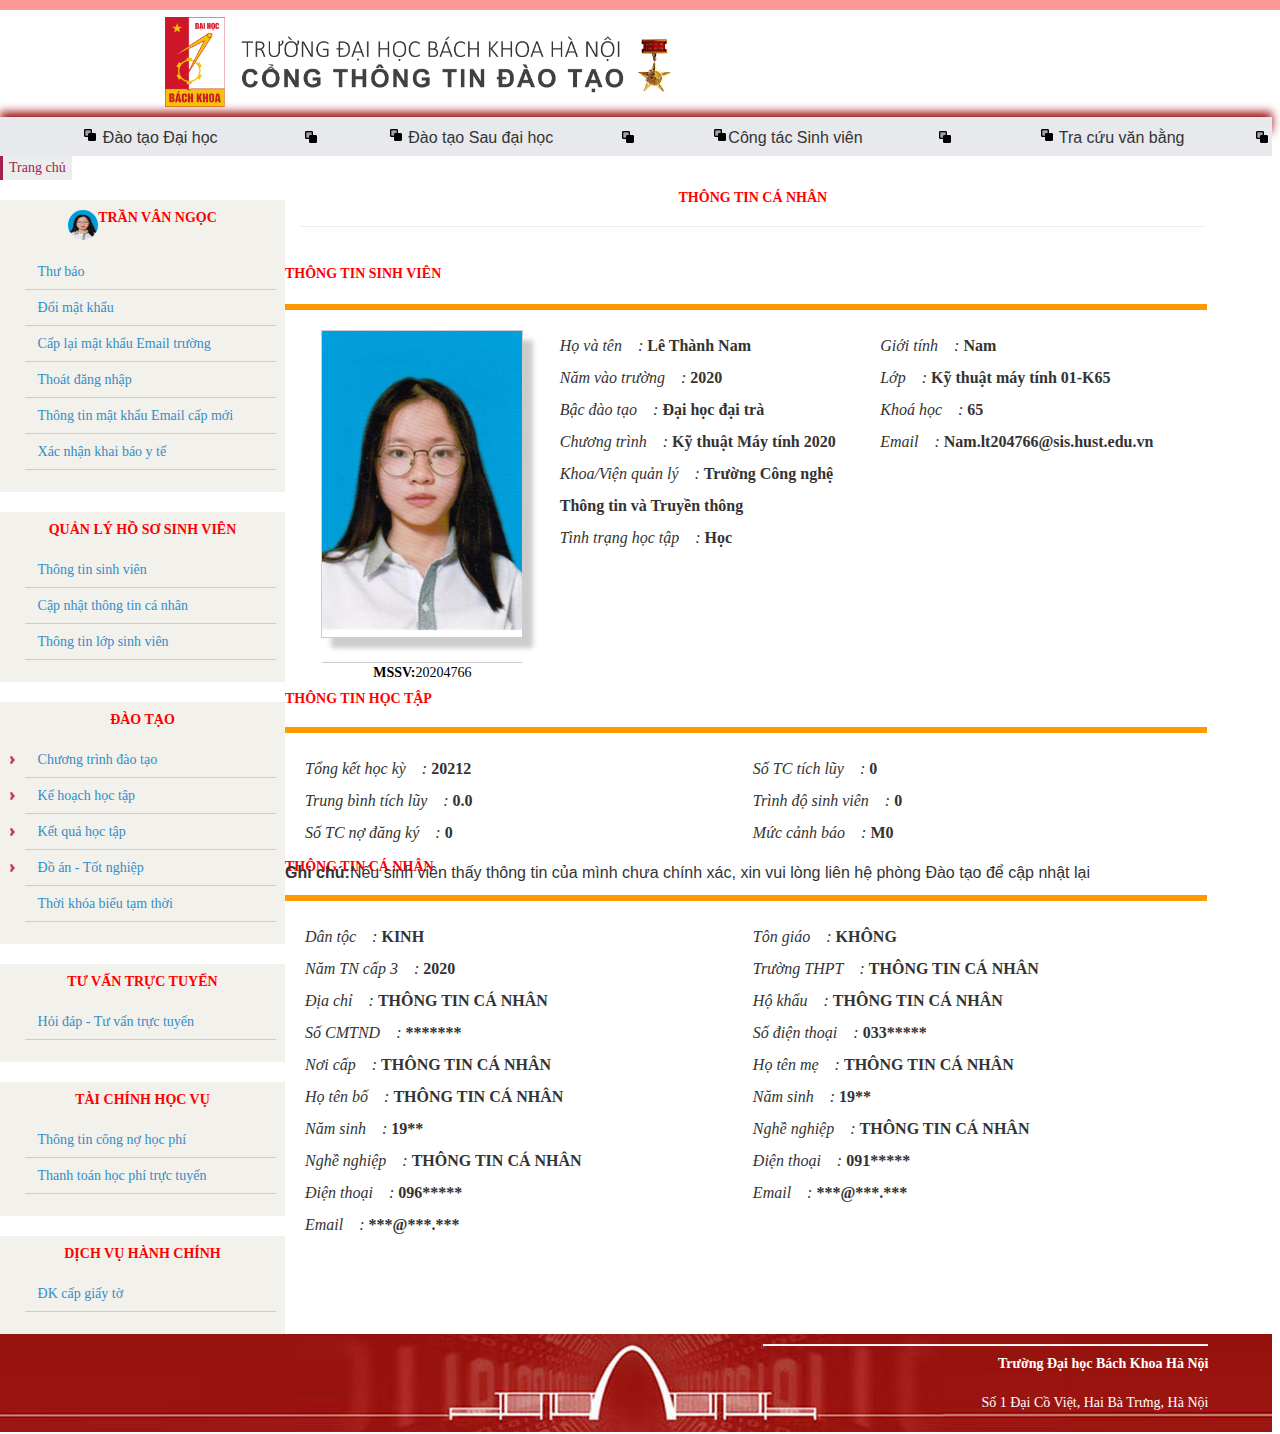
==== ctt_files/ctt.html @ 24244279 "." ====
<!DOCTYPE html>
<html xmlns="http://www.w3.org/1999/xhtml" class="dxChrome dxWindowsPlatform dxWebKitFamily dxBrowserVersion-112">
	<head>
		<meta http-equiv="Content-Type" content="text/html; charset=UTF-8">
		<!-- <link rel="stylesheet" type="text/css" href="./DXR.axd"> -->
		<meta name="viewport" content="width=device-width, user-scalable=no, maximum-scale=1.0, minimum-scale=1.0">
		<title> CTTBK • MainPage </title>
		<link href="./ctt.css" type="text/css" rel="stylesheet">
		<!-- <link rel="stylesheet" href="./bootstrap.min.css"> -->
		<!--<link rel="stylesheet" href="./bootstrap-combobox.css">
		<link rel="stylesheet" href="./docs.min.css">
		<link rel="stylesheet" type="text/css" href="../Site.css"> -->
	</head>
	<body id="body-main">
		<div class="headerPane">
			<div class="header-line">
			</div>
			<div class="container">
				<img class="img-header-logo" id="HeaderPaneLogo" src="./logo-cttdt.png">
			</div>
		</div>
		<div class="topMenu">
			<div class="top-menu">
				<div class="top-menu-main top-menu-horizontal">
					<ul class="img-ul-top-menu" style="width: 100%;">
						<li class="top-menu-item">
							<div class="top-menu-item-content" id="TopMenuPane_menuTop_01_Content" style="float: none; padding-right: 21px;">
								<img class="top-menu-item-icon" src="./icon-send-backward.png">
								<span class="top-menu-item-name">Đào tạo Đại học</span>
							</div>
							<div class="top-menu-item-dropdown-menu">
								<ul>
									<li><a href="#">Quy định - Quy chế</a></li>
									<li><a href="#">Các ngành đào tạo</a></li>
									<li><a href="#">Kế hoạch học tập</a></li>
									<li><a href="#">Tin tức - Thông báo</a></li>
									<li><a href="#">Thông tin văn bằng 2</a></li>
									<li><a href="#">Chương trình đặc biệt</a></li>
									<li><a href="#">Biểu mẫu</a></li>
									<li><a href="#">Liên hệ</a></li>
								</ul>
							</div>
							<div class="top-menu-item-icon-dropdown" style="display: grid; margin-top: -28px;">
								<img class="top-menu-item-icon" src="./icon-send-backward.png" alt="v" style="margin-top: 10px; justify-self: end;">
							</div>
						</li>
						<li class="top-menu-item" style="font-size: medium; min-width: 45px; width: 25%;" id="TopMenuPane_menuTop_02">
							<div class="top-menu-item-content" id="TopMenuPane_menuTop_02_Content" style="float: none; padding-left: 7px; padding-right: 21px;">
								<img class="top-menu-item-icon" src="./icon-send-backward.png">
								<span class="top-menu-item-name">Đào tạo Sau đại học</span>
							</div>
							<div class="top-menu-item-dropdown-menu">
								<ul>
									<li><a href="#">Tuyển sinh</a></li>
									<li><a href="#">Đào tạo</a></li>
									<li><a href="#">Mẫu văn bản giấy tờ</a></li>
									<li><a href="#">Văn bản - Quy chế</a></li>
									<li><a href="#">Thông tin văn bằng</a></li>
									<li><a href="#">Trang thông tin cá nhân</a></li>
									<li><a href="#">Liên hệ</a></li>
								</ul>
							</div>
							<div class="top-menu-item-icon-dropdown" style="display: grid; margin-top: -28px;">
								<img class="top-menu-item-icon" src="./icon-send-backward.png" alt="v" style="margin-top: 10px; justify-self: end;">
							</div>
						</li>
						<li class="top-menu-item" style="font-size: medium; min-width: 45px; width: 25%;">
							<div class="top-menu-item-content" id="TopMenuPane_menuTop_DXI2_T" style="float: none; padding-left: 7px; padding-right: 21px;">
								<img class="top-menu-item-icon" src="./icon-send-backward.png" alt="" id="TopMenuPane_menuTop_DXI2_Img"><span class="top-menu-item-name">Công tác Sinh viên</span>
							</div>
							<div class="top-menu-item-dropdown-menu">
								<ul>
									<li><a href="#">Thông báo</a></li>
									<li><a href="#">Hỏi - Đáp</a></li>
									<li><a href="#">Học phí</a></li>
									<li><a href="#">Học bổng tài trợ</a></li>
									<li><a href="#">Việc làm</a></li>
									<li><a href="#">Biểu mẫu</a></li>
									<li><a href="#">Cựu sinh viên</a></li>
									<li><a href="#">Liên hệ</a></li>
								</ul>
							</div>
							<div class="top-menu-item-icon-dropdown" style="display: grid; margin-top: -28px;">
								<img class="top-menu-item-icon" src="./icon-send-backward.png" alt="v" style="margin-top: 10px; justify-self: end;">
							</div>
						</li>
						<li class="top-menu-item" id="TopMenuPane_menuTop_DXI3_" style="min-width: 45px; width: 25%;">
							<div class="top-menu-item-content" href="#" style="font-size: medium; float: none;">
								<img class="top-menu-item-icon" src="./icon-send-backward.png">
								<span class="top-menu-item-name">Tra cứu văn bằng</span>
							</div>
							<div class="top-menu-item-icon-dropdown" style="display: grid; margin-top: -28px;">
								<img class="top-menu-item-icon" src="./icon-send-backward.png" alt="v" style="margin-top: 10px; justify-self: end;">
							</div>
						</li>
					</ul>
				</div>
				</div>
				<!-- <div id="TopMenuPane_menuTop_DXM1_" style="z-index: 20002; display: none; position: absolute;">
					<div class="dxm-shadow dxm-popup" style="font-size:Medium;" id="TopMenuPane_menuTop_DXME1_">
				<ul class="dxm-noImages ">
					<li class="top-menu-item" id="TopMenuPane_menuTop_DXI1i0_"><a class="top-menu-item-content dx" href="http://ctt-daotao.hust.edu.vn/DisplayWeb/DisplayMenu?menu=47" style="font-size:Medium;" id="TopMenuPane_menuTop_DXI1i0_T"><span class="top-menu-item-name">Tuyển sinh</span></a><b class="dx-clear"></b></li><li class="dxm-spacing" id="TopMenuPane_menuTop_DXI1i1_II"></li><li class="top-menu-item" id="TopMenuPane_menuTop_DXI1i1_"><a class="top-menu-item-content dx" href="http://ctt-daotao.hust.edu.vn/DisplayWeb/DisplayMenu?menu=48" style="font-size:Medium;" id="TopMenuPane_menuTop_DXI1i1_T"><span class="top-menu-item-name">Đào tạo</span></a><b class="dx-clear"></b></li><li class="dxm-spacing" id="TopMenuPane_menuTop_DXI1i2_II"></li><li class="top-menu-item" id="TopMenuPane_menuTop_DXI1i2_"><a class="top-menu-item-content dx" href="http://ctt-daotao.hust.edu.vn/DisplayWeb/DisplayMenu?menu=41" style="font-size:Medium;" id="TopMenuPane_menuTop_DXI1i2_T"><span class="top-menu-item-name">Mẫu văn bản giấy tờ</span></a><b class="dx-clear"></b></li><li class="dxm-spacing" id="TopMenuPane_menuTop_DXI1i3_II"></li><li class="top-menu-item" id="TopMenuPane_menuTop_DXI1i3_"><a class="top-menu-item-content dx" href="http://ctt-daotao.hust.edu.vn/DisplayWeb/DisplayMenu?menu=42" style="font-size:Medium;" id="TopMenuPane_menuTop_DXI1i3_T"><span class="top-menu-item-name">Văn bản - Quy chế</span></a><b class="dx-clear"></b></li><li class="dxm-spacing" id="TopMenuPane_menuTop_DXI1i4_II"></li><li class="top-menu-item" id="TopMenuPane_menuTop_DXI1i4_"><a class="top-menu-item-content dx" href="http://ctt-daotao.hust.edu.vn/DisplayWeb/DisplayMenu?menu=43" style="font-size:Medium;" id="TopMenuPane_menuTop_DXI1i4_T"><span class="top-menu-item-name">Thông tin văn bằng</span></a><b class="dx-clear"></b></li><li class="dxm-spacing" id="TopMenuPane_menuTop_DXI1i5_II"></li><li class="top-menu-item" id="TopMenuPane_menuTop_DXI1i5_"><a class="top-menu-item-content dx" href="http://ctt-daotao.hust.edu.vn/DisplayWeb/DisplayMenu?menu=44" style="font-size:Medium;" id="TopMenuPane_menuTop_DXI1i5_T"><span class="top-menu-item-name">Trang thông tin cá nhân</span></a><b class="dx-clear"></b></li><li class="dxm-spacing" id="TopMenuPane_menuTop_DXI1i6_II"></li><li class="top-menu-item" id="TopMenuPane_menuTop_DXI1i6_"><a class="top-menu-item-content dx" href="http://ctt-daotao.hust.edu.vn/DisplayWeb/DisplayMenu?menu=45" style="font-size:Medium;" id="TopMenuPane_menuTop_DXI1i6_T"><span class="top-menu-item-name">Liên hệ</span></a><b class="dx-clear"></b></li>
				</ul>
					</div>
				</div>
				<div id="TopMenuPane_menuTop_DXM2_" style="z-index: 20002; display: none; position: absolute;">
					<div class="dxm-shadow dxm-popup" style="font-size:Medium;" id="TopMenuPane_menuTop_DXME2_">
					</div>
				</div> -->
		</div>
		<div class="mainpage-panel">
			<a href="#">Trang chủ</a>
		</div>
		<div id="page-info">
			<div class="nav-bar">
				<div class="nav-bar-wrapper">
					<div class="nav-bar-header">
						<img class="student-picture-small" src="./student-picture.png">
						<span class="text-heading">TRẦN VÂN NGỌC</span>
					</div>
					<div class="nav-bar-members">
						<ul class="nav-bar-list">
							<li><a href="">Thư báo</a></li>
							<li><a href="">Đổi mật khẩu</a></li>
							<li><a href="">Cấp lại mật khẩu Email trường</a></li>
							<li><a href="">Thoát đăng nhập</a></li>
							<li><a href="">Thông tin mật khẩu Email cấp mới</a></li>
							<li><a href="">Xác nhận khai báo y tế</a></li>
						</ul>
					</div>
				</div>
				<div class="nav-bar-wrapper">
					<div class="nav-bar-header">
						<span class="text-heading">QUẢN LÝ HỒ SƠ SINH VIÊN</span>
					</div>
					<div class="nav-bar-members">
						<ul class="nav-bar-list">
							<li><a href="">Thông tin sinh viên</a></li>
							<li><a href="">Cập nhật thông tin cá nhân</a></li>
							<li><a href="">Thông tin lớp sinh viên</a></li>
						</ul>
					</div>
				</div>
				<div class="nav-bar-wrapper">
					<div class="nav-bar-header">
						<span class="text-heading">ĐÀO TẠO</span>
					</div>
					<div class="nav-bar-members">
						<ul class="nav-bar-list">
							<div class="nav-bar-arrow">
								<div class="nav-bar-arrow-parent">
									<img class="right-arrow" src="./right-arrow.png">
									<li><a href="">Chương trình đào tạo</a></li>
								</div>
								<ul class="nav-bar-list drop-down">
									<li><a href="">Chương trình đào tạo sinh viên</a></li>
									<li><a href="">Danh mục học phần</a></li>
								</ul>
							</div>
							<div class="nav-bar-arrow">
								<div class="nav-bar-arrow-parent">
									<img class="right-arrow" src="./right-arrow.png">
									<li><a href="">Kế hoạch học tập</a></li>
								</div>
								<ul class="nav-bar-list drop-down">
									<li><a href="">Đăng ký học phần</a></li>
									<li><a href="">Thời khóa biểu</a></li>
									<li><a href="">Tra cứu đăng ký lớp các kỳ</a></li>
								</ul>
							</div>
							<div class="nav-bar-arrow">
								<div class="nav-bar-arrow-parent">
									<img class="right-arrow" src="./right-arrow.png">
									<li><a href="">Kết quả học tập</a></li>
								</div>
								<ul class="nav-bar-list drop-down">
									<li><a href="">Kết quả thi TOEIC</a></li>
									<li><a href="">Bảng điểm cá nhân</a></li>
									<li><a href="">Bảng điểm học phần</a></li>
									<li><a href="">Kiểm tra nhập điểm kỳ mới nhất</a></li>
								</ul>
							</div>
							<div class="nav-bar-arrow">
								<div class="nav-bar-arrow-parent">
									<img class="right-arrow" src="./right-arrow.png">
									<li><a href="">Đồ án - Tốt nghiệp</a></li>
								</div>
								<ul class="nav-bar-list drop-down">
									<li><a href="">Kết quả xét nhận ĐATN</a></li>
									<li><a href="">Đăng ký xét tốt nghiệp</a></li>
								</ul>
							</div>
							<li><a href="">Thời khóa biểu tạm thời</a></li>
						</ul>
					</div>
				</div>
				<div class="nav-bar-wrapper">
					<div class="nav-bar-header">
						<span class="text-heading">TƯ VẤN TRỰC TUYẾN
						</span>
					</div>
					<div class="nav-bar-members">
						<ul class="nav-bar-list">
							<li><a href="">Hỏi đáp - Tư vấn trực tuyến</a></li>
						</ul>
					</div>
				</div>
				<div class="nav-bar-wrapper">
					<div class="nav-bar-header">
						<span class="text-heading">TÀI CHÍNH HỌC VỤ
						</span>
					</div>
					<div class="nav-bar-members">
						<ul class="nav-bar-list">
							<li><a href="">Thông tin công nợ học phí</a></li>
							<li><a href="">Thanh toán học phí trực tuyến</a></li>
						</ul>
					</div>
				</div>
				<div class="nav-bar-wrapper">
					<div class="nav-bar-header">
						<span class="text-heading">DỊCH VỤ HÀNH CHÍNH
						</span>
					</div>
					<div class="nav-bar-members">
						<ul class="nav-bar-list">
							<li><a href="">ĐK cấp giấy tờ</a></li>
						</ul>
					</div>
				</div>
			</div>
			<div class="info">
				<div class="page_header">
					<div class="page_label page_main_label">THÔNG TIN CÁ NHÂN</div>
					<hr class="page_label_seperate">
				</div>
	
				<div class="page_content">
					<div class="page_info">
						<div class="page_info_header">
							<div class="page_header_label page_main_label">Thông tin sinh viên
								<a class="page_main_label_edit" href="./edit.html"><i class="fa-solid fa-pen-to-square"></i></a>
							</div>
							<hr class="page_header_seperate">
						</div>
						<div class="page_info_body student">
							<div class="col-md-3">
								<div class="page_avatar">
									<div class="avatar-wrapper">
										<img src="./student-picture.png" alt="Avatar">
									</div>
									<div class="avatar-mssv">MSSV:<span class="mssv">20204766</span></div>
								</div>
							</div>
							<div class="col-md-4">
								<div class="page_personal_information">
									<span class="personal_information_label">Họ và tên&emsp;: 
										<span class="personal_information_value">Lê Thành Nam</span>
									</span>
									<br>
									<span class="personal_information_label">Năm vào trường&emsp;: 
										<span class="personal_information_value">2020</span>
									</span>
									<br>
									<span class="personal_information_label">Bậc đào tạo&emsp;: 
										<span class="personal_information_value">Đại học đại trà</span>
									</span>
									<br>
									<span class="personal_information_label">Chương trình&emsp;: 
										<span class="personal_information_value">Kỹ thuật Máy tính 2020</span>
									</span>
									<br>
									<span class="personal_information_label">Khoa/Viện quản lý&emsp;: 
										<span class="personal_information_value">Trường Công nghệ Thông tin và Truyền thông</span>
									</span>
									<br>
									<span class="personal_information_label">Tình trạng học tập&emsp;: 
										<span class="personal_information_value">Học</span>
									</span>
								</div>
							</div>
							<div class="col-md-4">
								<div class="page_personal_information">
									<span class="personal_information_label">Giới tính&emsp;: 
										<span class="personal_information_value">Nam</span>
									</span>
									<br>
									<span class="personal_information_label">Lớp&emsp;: 
										<span class="personal_information_value">Kỹ thuật máy tính 01-K65</span>
									</span>
									<br>
									<span class="personal_information_label">Khoá học&emsp;: 
										<span class="personal_information_value">65</span>
									</span>
									<br>
									<span class="personal_information_label">Email&emsp;: 
										<span class="personal_information_value">Nam.lt204766@sis.hust.edu.vn</span>
									</span>
								</div>
							</div>
						</div>
					</div>
	
					<div class="page_info">
						<div class="page_info_header">
							<div class="page_header_label page_main_label">Thông tin học tập</div>
							<hr class="page_header_seperate">
						</div>
						<div class="page_info_body study">
							<div class="col-md-6">
								<div class="page_personal_information">
									<span class="personal_information_label">Tổng kết học kỳ&emsp;: 
										<span class="personal_information_value">20212</span>
									</span>
									<br>
									<span class="personal_information_label">Trung bình tích lũy&emsp;: 
										<span class="personal_information_value">0.0</span>
									</span>
									<br>
									<span class="personal_information_label">Số TC nợ đăng ký&emsp;: 
										<span class="personal_information_value">0</span>
									</span>
								</div>
							</div>
							<div class="col-md-6">
								<div class="page_personal_information">
									<span class="personal_information_label">Số TC tích lũy&emsp;: 
										<span class="personal_information_value">0</span>
									</span>
									<br>
									<span class="personal_information_label">Trình độ sinh viên&emsp;: 
										<span class="personal_information_value">0</span>
									</span>
									<br>
									<span class="personal_information_label">Mức cảnh báo&emsp;: 
										<span class="personal_information_value">M0</span>
									</span>
								</div>
							</div>
						</div>
					</div>
	
					<div class="page_info">
						<div class="page_info_header">
							<div class="page_header_label page_main_label">Thông tin cá nhân</div>
							<hr class="page_header_seperate">
						</div>
						<div class="page_info_body individual">
							<div class="col-md-6">
								<div class="page_personal_information">
									<span class="personal_information_label">Dân tộc&emsp;: 
										<span class="personal_information_value">KINH</span>
									</span>
									<br>
									<span class="personal_information_label">Năm TN cấp 3&emsp;: 
										<span class="personal_information_value">2020</span>
									</span>
									<br>
									<span class="personal_information_label">Địa chỉ&emsp;: 
										<span class="personal_information_value">THÔNG TIN CÁ NHÂN</span>
									</span>
									<br>
									<span class="personal_information_label">Số CMTND&emsp;: 
										<span class="personal_information_value">*******</span>
									</span>
									<br>
									<span class="personal_information_label">Nơi cấp&emsp;: 
										<span class="personal_information_value">THÔNG TIN CÁ NHÂN</span>
									</span>
									<br>
									<span class="personal_information_label">Họ tên bố&emsp;: 
										<span class="personal_information_value">THÔNG TIN CÁ NHÂN</span>
									</span>
									<br>
									<span class="personal_information_label">Năm sinh&emsp;: 
										<span class="personal_information_value">19**</span>
									</span>
									<br>
									<span class="personal_information_label">Nghề nghiệp&emsp;: 
										<span class="personal_information_value">THÔNG TIN CÁ NHÂN</span>
									</span>
									<br>
									<span class="personal_information_label">Điện thoại&emsp;: 
										<span class="personal_information_value">096*****</span>
									</span>
									<br>
									<span class="personal_information_label">Email&emsp;: 
										<span class="personal_information_value">***@***.***</span>
									</span>
								</div>
							</div>
							<div class="col-md-6">
								<div class="page_personal_information">
									<span class="personal_information_label">Tôn giáo&emsp;: 
										<span class="personal_information_value">KHÔNG</span>
									</span>
									<br>
									<span class="personal_information_label">Trường THPT&emsp;: 
										<span class="personal_information_value">THÔNG TIN CÁ NHÂN</span>
									</span>
									<br>
									<span class="personal_information_label">Hộ khẩu&emsp;: 
										<span class="personal_information_value">THÔNG TIN CÁ NHÂN</span>
									</span>
									<br>
									<span class="personal_information_label">Số điện thoại&emsp;: 
										<span class="personal_information_value">033*****</span>
									</span>
									<br>
									<span class="personal_information_label">Họ tên mẹ&emsp;: 
										<span class="personal_information_value">THÔNG TIN CÁ NHÂN</span>
									</span>
									<br>
									<span class="personal_information_label">Năm sinh&emsp;: 
										<span class="personal_information_value">19**</span>
									</span>
									<br>
									<span class="personal_information_label">Nghề nghiệp&emsp;: 
										<span class="personal_information_value">THÔNG TIN CÁ NHÂN</span>
									</span>
									<br>
									<span class="personal_information_label">Điện thoại&emsp;: 
										<span class="personal_information_value">091*****</span>
									</span>
									<br>
									<span class="personal_information_label">Email&emsp;: 
										<span class="personal_information_value">***@***.***</span>
									</span>
								</div>
							</div>
						</div>
					</div>
	
					<span class="page_note_label">Ghi chú:<span class="page_note_value">Nếu sinh viên thấy thông tin của mình chưa chính xác, xin vui lòng liên hệ phòng Đào tạo để cập nhật lại</span>
					</span>
				</div>
			</div>
		</div>

    	<footer class="footer">
        <div class="footerContent">
            <div class="footerMain">
                <div class="footerLeft">
                </div>
                <div class="footerRight">
                    <hr>
                    <b>Trường Đại học Bách Khoa Hà Nội</b>
                    <br><br>
                    <p>Số 1 Đại Cồ Việt, Hai Bà Trưng, Hà Nội</p>
                </div>
            </div>
        </div>
    	</footer>
	</body>
</html>
---- ctt_files/ctt.css ----
body {
    font-family: Times, "Times New Roman", serif;
    margin-left: 0;
    font-size: 14px;
}

/*header*/
.headerPane .container {
    height: 100px;
    width: 970px;
    padding-bottom: 0px;
    padding-left: 13%;
    padding-top: 0.7%;
}

.header-line {
    padding: 5px; 
    background-color: rgba(255, 0, 0, 0.4); 
    position: fixed; 
    width: 100%; 
    top: 0px; 
    left: 0px;
}

.img-header-logo {
    height: 90%;
}

/*top-menu*/
.topMenu
{
    min-height: 20px;
    width: 100%;
    background-color: #F8F8F8;
    box-shadow: 0px -5px 10px #9C1010;
}

.top-menu
{
	color: #343434;
}

.top-menu .img-ul-top-menu {
    margin-top: 2px;
    padding-inline-start: 0px;
}

.top-menu .top-menu-main {
    width: 100%;
}

.top-menu .top-menu-horizontal
{
	padding: 2px;
}

.top-menu-item-content {
    text-align: center;
    vertical-align: middle;
}

.top-menu-horizontal .top-menu-item,
.top-menu-item-content
{
	float: left;
    padding-top: 3px;
}
.top-menu-horizontal .dxm-ami .top-menu-item-content
{
    overflow: hidden!important;
    padding-left: 0!important;
    padding-right: 0!important;
    width: 0px!important;
}

.top-menu-horizontal .dxm-ami .dxm-popOut
{
    border-top: 0!important;
    border-right: 0!important;
    border-bottom: 0!important;
    border-left: 0!important;
}

.top-menu-item {
    font-size: medium; 
    min-width: 45px; 
    width: 25%;
    height: 30px;
}

.top-menu-item-content
{
	line-height: 100%;
}

.top-menu-item-icon {
    width: 16px;
    height: inherit;
}

ul {
    list-style-type: none;
}

.top-menu-item-dropdown-menu {
    display: none;
    position: absolute;
    background-color: #f1f1f1;
    min-width: 160px;
    box-shadow: 0px 8px 16px 0px rgba(0,0,0,0.2);
    z-index: 1;
    width: 23%;
}

    /* Links inside the dropdown */
.top-menu-item-dropdown-menu li a {
    color: black;
    padding: 12px 16px;
    text-decoration: none;
    display: block;
}

.top-menu-item-dropdown-menu li a:hover {
    color: #ffffff;
}

.top-menu-item-dropdown-menu ul {
    
    padding-inline-start: 0px;
}

.top-menu-item:hover .top-menu-item-dropdown-menu {
    display: block;
}

.top-menu-item:hover,
.top-menu-item:hover .top-menu-item-dropdown-menu li:hover {
    color: #ffffff;
    background-color: #8c1515;
}

.top-menu .top-menu-main
{
	background-color: #E7E9ED;
}

.top-menu-main
{
	float: left;
}
.top-menu-main
{
	-webkit-box-sizing: border-box;
	-moz-box-sizing: border-box;
	box-sizing: border-box;
}

.top-menu .top-menu-item-content
{
	display: block;
	white-space: nowrap;
}

.top-menu .top-menu-item-content {
    font: 1em Tahoma, Geneva, sans-serif;
    float: none !important;
}

.mainpage-panel
{
    
    background-color: #eceeed;
    padding: 4px 6px;
    display: inline-block;
    border-left: 3px solid #9f224e;
}

.mainpage-panel a {
    text-decoration: none;
    color: #9f224e;
}

/* page-info */
.info {
    margin-left: 10px;
}

#page-info {
    display: flex;
    width: 100%;
}

.nav-bar {
    width: 285px;
}

.nav-bar-wrapper {
    margin-top: 20px;
    padding-top: 10px;
    background-color: #f2f1eb;
    padding-bottom: 8px;
}

.nav-bar-header {
    display: flex;
    justify-content: center;
}

.student-picture-small {
    border-radius: 100px;
    width: 30px;
    height: 30px;
}

.text-heading {
    font-weight: bold;
    color: red;
    text-align: center;
    vertical-align: middle;
}

.nav-bar-list li {
    line-height: 2.5;
    border-bottom: #ccc 1px solid;
    margin-right: 9px;
    margin-left: -15px;
}

.nav-bar-list li:hover {
    background-color:rgb(237, 237, 237);
}

.nav-bar-list li a{
    text-decoration: none;
    color: #338dc9;
    margin-left: 5%;
}

.nav-bar-list li:hover a{
    text-decoration: none;
    color: red;
    margin-left: 5%;
}

.nav-bar-list.drop-down li {
    display: none;
    line-height: 2.5;
    border-bottom: #ccc 1px solid;
    margin-right: 9px;
    margin-left: -45px;
}

.nav-bar-arrow:hover .nav-bar-list.drop-down li {
    display: block;
}

/* .nav-bar-arrow:hover+.nav-bar-list.drop-down li,
.nav-bar-arrow:not(:hover)+.nav-bar-list.drop-down li {
    display: block;
} */

.nav-bar-arrow-parent {
    display: grid;
    align-items: center;
    grid-template-columns: 0% 100%;
    /* column-gap: 5px; */
}

.right-arrow {
    width: 8px;
    height: 8px;
    margin-left: -32px;
}

/* Page header */
.page_header {
    padding: 5px;
}

.page_label {
    text-transform: uppercase;
    text-align: center;
    margin-top: 5px;
    margin-bottom: 10px;
}

.page_main_label {
    font-size: 14px;
    font-weight: bold;
    color: red;
    font-family: Times, serif;
}

.page_main_label_edit {
    font-size: 24px;
    color: #333;
    margin-left: 18px;
}

.page_label_seperate {
    margin-top: 20px;
    margin-bottom: 20px;
    border: 0;
    border-top: 1px solid #eee;
}

    /* Page content */
.page_content {
    padding: 5px;
    margin: 0 -15px;
    width: 100%;
}

.page_info {
    margin-bottom: 10px;
}

.page_header_label {
    text-transform: uppercase;
}

.page_header_seperate {
    line-height: 4px;
    border: 3px solid #FF9900;
    display: block;
    width: 100%;
    margin-top: 20px;
    margin-bottom: 20px;
}

.page_info_body {
    display: grid;
    
}

.page_info_body.student {
    grid-template-columns: 30% 35% 35%;
}

.page_info_body.study,
.page_info_body.individual {
    padding-left: 20px;
    grid-template-columns: 50% 50%;
}

.page_avatar {
    display: flex;
    flex-direction: column;
    align-items: center;
}

.avatar-wrapper {
    display: inline-block;
    max-width: 100%;
    width: 200px;
    line-height: 1.42857143;
    border: 1px solid #ccc;
    box-shadow: 10px 10px 5px #ccc;
    -moz-box-shadow: 10px 10px 5px #ccc;
    -webkit-box-shadow: 10px 10px 5px #ccc;
    -khtml-box-shadow: 10px 10px 5px #ccc;
}

.avatar-wrapper img {
    width: 100%;
}

.avatar-mssv {
    width: 200px;
    text-align: center;
    font-weight: 600;
    border-top: 1px solid rgba(0, 0, 0, 0.2);
    margin-top: 24px;
    padding-top: 2px;
}

.mssv {
    font-weight: 400;
}

    /* Personal Information */
.page_personal_information {
    line-height: 2;
    color: #333;
}

.personal_information_label {
    font-size: 16px;
    font-style: italic;
    font-family: Times, serif;
}

.personal_information_value {
    font-size: 16px;
    font-style: normal;
    font-weight: bold;
    font-family: Times, serif;
}

.page_note_label {
    position: absolute;
    bottom: 18px;
    font-family: 'Arimo', sans-serif !important;
    color: #343434;
    font-size: 16px;
    font-weight: 700;
}

.page_note_value {
    font-weight: 400;
    font-size: 16px;
}
/*footer*/
.footer {
    width: 100%;
    float: left;
}
.footerMain
{
    width: 100%;
    float: left;
    background: url('./footer.jpg') no-repeat top;
    height: 100px;
}
.footerMain a {
    text-decoration: none;
    color: #fff;
    text-align: center;
    line-height: .5;
}
.footerLeft {
    width: 40%;
    float: left;
    margin: 2%;
}
.footerRight
{
    width: 35%;
    float: right;
    text-align: right;
    margin-right: 5%;
    color: #fff;
}
.footerRight p,
.footerRight hr { line-height: 1px }
.footerRight hr {
    margin: 10px 0;
    border: 0;
    border-top: 1px solid #eee;
    border-bottom: 1px solid #fff;
}

/*headerPane*/
---- ctt_files/docs.min.css ----
/*!
 * Bootstrap Docs (http://getbootstrap.com)
 * Copyright 2011-2014 Twitter, Inc.
 * Licensed under the Creative Commons Attribution 3.0 Unported License. For
 * details, see http://creativecommons.org/licenses/by/3.0/.
 */body{position:relative}.table code{font-size:13px;font-weight:400}.btn-outline{color:#563d7c;background-color:transparent;border-color:#563d7c}.btn-outline:hover,.btn-outline:focus,.btn-outline:active{color:#fff;background-color:#563d7c;border-color:#563d7c}.btn-outline-inverse{color:#fff;background-color:transparent;border-color:#cdbfe3}.btn-outline-inverse:hover,.btn-outline-inverse:focus,.btn-outline-inverse:active{color:#563d7c;text-shadow:none;background-color:#fff;border-color:#fff}.bs-docs-booticon{display:block;font-weight:500;color:#fff;text-align:center;cursor:default;background-color:#563d7c;border-radius:15%}.bs-docs-booticon-sm{width:30px;height:30px;font-size:20px;line-height:28px}.bs-docs-booticon-lg{width:144px;height:144px;font-size:108px;line-height:140px}.bs-docs-booticon-inverse{color:#563d7c;background-color:#fff}.bs-docs-booticon-outline{background-color:transparent;border:1px solid #cdbfe3}.bs-docs-nav{margin-bottom:0;background-color:#fff;border-bottom:0}.bs-home-nav .bs-nav-b{display:none}.bs-docs-nav .navbar-brand,.bs-docs-nav .navbar-nav>li>a{font-weight:500;color:#563d7c}.bs-docs-nav .navbar-nav>li>a:hover,.bs-docs-nav .navbar-nav>.active>a,.bs-docs-nav .navbar-nav>.active>a:hover{color:#463265;background-color:#f9f9f9}.bs-docs-nav .navbar-toggle .icon-bar{background-color:#563d7c}.bs-docs-nav .navbar-header .navbar-toggle{border-color:#fff}.bs-docs-nav .navbar-header .navbar-toggle:hover,.bs-docs-nav .navbar-header .navbar-toggle:focus{background-color:#f9f9f9;border-color:#f9f9f9}.bs-docs-footer{padding-top:40px;padding-bottom:40px;margin-top:100px;color:#777;text-align:center;border-top:1px solid #e5e5e5}.bs-docs-footer-links{padding-left:0;margin-top:20px;color:#999}.bs-docs-footer-links li{display:inline;padding:0 2px}.bs-docs-footer-links li:first-child{padding-left:0}@media (min-width:768px){.bs-docs-footer p{margin-bottom:0}}.bs-docs-social{margin-bottom:20px;text-align:center}.bs-docs-social-buttons{display:inline-block;padding-left:0;margin-bottom:0;list-style:none}.bs-docs-social-buttons li{display:inline-block;padding:5px 8px;line-height:1}.bs-docs-social-buttons .twitter-follow-button{width:225px!important}.bs-docs-social-buttons .twitter-share-button{width:98px!important}.github-btn{overflow:hidden;border:0}.bs-docs-masthead,.bs-docs-header{position:relative;padding:30px 15px;color:#cdbfe3;text-align:center;text-shadow:0 1px 0 rgba(0,0,0,.1);background-color:#6f5499;background-repeat: repeat-x;
    background-image: linear-gradient(to bottom,#563d7c 0,#6f5499 100%);
}.bs-docs-masthead .bs-docs-booticon{margin:0 auto 30px}.bs-docs-masthead h1{font-weight:300;line-height:1;color:#fff}.bs-docs-masthead .lead{margin:0 auto 30px;font-size:20px;color:#fff}.bs-docs-masthead .version{margin-top:-15px;margin-bottom:30px;color:#9783b9}.bs-docs-masthead .btn{width:100%;padding:15px 30px;font-size:20px}@media (min-width:480px){.bs-docs-masthead .btn{width:auto}}@media (min-width:768px){.bs-docs-masthead{padding-top:80px;padding-bottom:80px}.bs-docs-masthead h1{font-size:60px}.bs-docs-masthead .lead{font-size:24px}}@media (min-width:992px){.bs-docs-masthead .lead{width:80%;font-size:30px}}.bs-docs-header{margin-bottom:40px;font-size:20px}.bs-docs-header h1{margin-top:0;color:#fff}.bs-docs-header p{margin-bottom:0;font-weight:300;line-height:1.4}.bs-docs-header .container{position:relative}@media (min-width:768px){.bs-docs-header{padding-top:60px;padding-bottom:60px;font-size:24px;text-align:left}.bs-docs-header h1{font-size:60px;line-height:1}}@media (min-width:992px){.bs-docs-header h1,.bs-docs-header p{margin-right:380px}}.carbonad{width:auto!important;height:auto!important;padding:20px!important;margin:30px -30px -31px!important;overflow:hidden;font-size:13px!important;line-height:16px!important;text-align:left;background:transparent!important;border:solid #866ab3!important;border-width:1px 0!important}.carbonad-img{margin:0!important}.carbonad-text,.carbonad-tag{display:block!important;float:none!important;width:auto!important;height:auto!important;margin-left:145px!important;font-family:"Helvetica Neue",Helvetica,Arial,sans-serif!important}.carbonad-text{padding-top:0!important}.carbonad-tag{color:inherit!important;text-align:left!important}.carbonad-text a,.carbonad-tag a{color:#fff!important}.carbonad #azcarbon>img{display:none}@media (min-width:480px){.carbonad{width:330px!important;margin:20px auto!important;border-width:1px!important;border-radius:4px}.bs-docs-masthead .carbonad{margin:50px auto 0!important}}@media (min-width:768px){.carbonad{margin-right:0!important;margin-left:0!important}}@media (min-width:992px){.carbonad{position:absolute;top:0;right:15px;width:330px!important;padding:15px!important;margin:0!important}.bs-docs-masthead .carbonad{position:static}}.bs-docs-featurette{padding-top:40px;padding-bottom:40px;font-size:16px;line-height:1.5;color:#555;text-align:center;background-color:#fff;border-bottom:1px solid #e5e5e5}.bs-docs-featurette+.bs-docs-footer{margin-top:0;border-top:0}.bs-docs-featurette-title{margin-bottom:5px;font-size:30px;font-weight:400;color:#333}.half-rule{width:100px;margin:40px auto}.bs-docs-featurette h3{margin-bottom:5px;font-weight:400;color:#333}.bs-docs-featurette-img{display:block;margin-bottom:20px;color:#333}.bs-docs-featurette-img:hover{color:#428bca;text-decoration:none}.bs-docs-featurette-img img{display:block;margin-bottom:15px}.bs-docs-featured-sites{margin-right:-1px;margin-left:-1px}.bs-docs-featured-sites .col-sm-3{padding-right:1px;padding-left:1px}@media (min-width:480px){.bs-docs-featurette .img-responsive{margin-top:30px}}@media (min-width:768px){.bs-docs-featurette{padding-top:100px;padding-bottom:100px}.bs-docs-featurette-title{font-size:40px}.bs-docs-featurette .lead{max-width:80%;margin-right:auto;margin-left:auto}.bs-docs-featured-sites .col-sm-3:first-child img{border-top-left-radius:4px;border-bottom-left-radius:4px}.bs-docs-featured-sites .col-sm-3:last-child img{border-top-right-radius:4px;border-bottom-right-radius:4px}.bs-docs-featurette .img-responsive{margin-top:0}}.bs-docs-sidebar.affix{position:static}@media (min-width:768px){.bs-docs-sidebar{padding-left:20px}}.bs-docs-sidenav{margin-top:20px;margin-bottom:20px}.bs-docs-sidebar .nav>li>a{display:block;padding:4px 20px;font-size:13px;font-weight:500;color:#999}.bs-docs-sidebar .nav>li>a:hover,.bs-docs-sidebar .nav>li>a:focus{padding-left:19px;color:#563d7c;text-decoration:none;background-color:transparent;border-left:1px solid #563d7c}.bs-docs-sidebar .nav>.active>a,.bs-docs-sidebar .nav>.active:hover>a,.bs-docs-sidebar .nav>.active:focus>a{padding-left:18px;font-weight:700;color:#563d7c;background-color:transparent;border-left:2px solid #563d7c}.bs-docs-sidebar .nav .nav{display:none;padding-bottom:10px}.bs-docs-sidebar .nav .nav>li>a{padding-top:1px;padding-bottom:1px;padding-left:30px;font-size:12px;font-weight:400}.bs-docs-sidebar .nav .nav>li>a:hover,.bs-docs-sidebar .nav .nav>li>a:focus{padding-left:29px}.bs-docs-sidebar .nav .nav>.active>a,.bs-docs-sidebar .nav .nav>.active:hover>a,.bs-docs-sidebar .nav .nav>.active:focus>a{padding-left:28px;font-weight:500}.back-to-top{display:none;padding:4px 10px;margin-top:10px;margin-left:10px;font-size:12px;font-weight:500;color:#999}.back-to-top:hover{color:#563d7c;text-decoration:none}@media (min-width:768px){.back-to-top{display:block}}@media (min-width:992px){.bs-docs-sidebar .nav>.active>ul{display:block}.bs-docs-sidebar.affix,.bs-docs-sidebar.affix-bottom{width:213px}.bs-docs-sidebar.affix{position:fixed;top:20px}.bs-docs-sidebar.affix-bottom{position:absolute}.bs-docs-sidebar.affix-bottom .bs-docs-sidenav,.bs-docs-sidebar.affix .bs-docs-sidenav{margin-top:0;margin-bottom:0}}@media (min-width:1200px){.bs-docs-sidebar.affix-bottom,.bs-docs-sidebar.affix{width:263px}}.bs-docs-section{margin-bottom:60px}.bs-docs-section:last-child{margin-bottom:0}h1[id]{padding-top:20px;margin-top:0}.bs-callout{padding:20px;margin:20px 0;border-left:3px solid #eee}.bs-callout h4{margin-top:0;margin-bottom:5px}.bs-callout p:last-child{margin-bottom:0}.bs-callout code{background-color:#fff;border-radius:3px}.bs-callout-danger{background-color:#fdf7f7;border-color:#d9534f}.bs-callout-danger h4{color:#d9534f}.bs-callout-warning{background-color:#fcf8f2;border-color:#f0ad4e}.bs-callout-warning h4{color:#f0ad4e}.bs-callout-info{background-color:#f4f8fa;border-color:#5bc0de}.bs-callout-info h4{color:#5bc0de}.color-swatches{margin:0 -5px;overflow:hidden}.color-swatch{float:left;width:60px;height:60px;margin:0 5px;border-radius:3px}@media (min-width:768px){.color-swatch{width:100px;height:100px}}.color-swatches .gray-darker{background-color:#222}.color-swatches .gray-dark{background-color:#333}.color-swatches .gray{background-color:#555}.color-swatches .gray-light{background-color:#999}.color-swatches .gray-lighter{background-color:#eee}.color-swatches .brand-primary{background-color:#428bca}.color-swatches .brand-success{background-color:#5cb85c}.color-swatches .brand-warning{background-color:#f0ad4e}.color-swatches .brand-danger{background-color:#d9534f}.color-swatches .brand-info{background-color:#5bc0de}.color-swatches .bs-purple{background-color:#563d7c}.color-swatches .bs-purple-light{background-color:#c7bfd3}.color-swatches .bs-purple-lighter{background-color:#e5e1ea}.color-swatches .bs-gray{background-color:#f9f9f9}.bs-team .team-member{line-height:32px;color:#555}.bs-team .team-member:hover{color:#333;text-decoration:none}.bs-team .github-btn{float:right;width:180px;height:20px;margin-top:6px}.bs-team img{float:left;width:32px;margin-right:10px;border-radius:4px}.show-grid{margin-bottom:15px}.show-grid [class^=col-]{padding-top:10px;padding-bottom:10px;background-color:#eee;background-color:rgba(86,61,124,.15);border:1px solid #ddd;border:1px solid rgba(86,61,124,.2)}.bs-example{position:relative;padding:45px 15px 15px;margin:0 -15px 15px;background-color:#fafafa;border-color:#e5e5e5 #eee #eee;border-style:solid;border-width:1px 0;-webkit-box-shadow:inset 0 3px 6px rgba(0,0,0,.05);box-shadow:inset 0 3px 6px rgba(0,0,0,.05)}.bs-example:after{position:absolute;top:15px;left:15px;font-size:12px;font-weight:700;color:#bbb;text-transform:uppercase;letter-spacing:1px;content:"Example"}.bs-example+.highlight{margin:-15px -15px 15px;border-width:0 0 1px;border-radius:0}@media (min-width:768px){.bs-example{margin-right:0;margin-left:0;background-color:#fff;border-color:#ddd;border-width:1px;border-radius:4px 4px 0 0;-webkit-box-shadow:none;box-shadow:none}.bs-example+.highlight{margin-top:-16px;margin-right:0;margin-left:0;border-width:1px;border-bottom-right-radius:4px;border-bottom-left-radius:4px}}.bs-example .container{width:auto}.bs-example>p:last-child,.bs-example>ul:last-child,.bs-example>ol:last-child,.bs-example>blockquote:last-child,.bs-example>.form-control:last-child,.bs-example>.table:last-child,.bs-example>.navbar:last-child,.bs-example>.jumbotron:last-child,.bs-example>.alert:last-child,.bs-example>.panel:last-child,.bs-example>.list-group:last-child,.bs-example>.well:last-child,.bs-example>.progress:last-child,.bs-example>.table-responsive:last-child>.table{margin-bottom:0}.bs-example>p>.close{float:none}.bs-example-type .table .type-info{color:#999;vertical-align:middle}.bs-example-type .table td{padding:15px 0;border-color:#eee}.bs-example-type .table tr:first-child td{border-top:0}.bs-example-type h1,.bs-example-type h2,.bs-example-type h3,.bs-example-type h4,.bs-example-type h5,.bs-example-type h6{margin:0}.bs-example-bg-classes p{padding:15px}.bs-example>.img-circle,.bs-example>.img-rounded,.bs-example>.img-thumbnail{margin:5px}.bs-example>.table-responsive>.table{background-color:#fff}.bs-example>.btn,.bs-example>.btn-group{margin-top:5px;margin-bottom:5px}.bs-example>.btn-toolbar+.btn-toolbar{margin-top:10px}.bs-example-control-sizing select,.bs-example-control-sizing input[type=text]+input[type=text]{margin-top:10px}.bs-example-form .input-group{margin-bottom:10px}.bs-example>textarea.form-control{resize:vertical}.bs-example>.list-group{max-width:400px}.bs-example .navbar:last-child{margin-bottom:0}.bs-navbar-top-example,.bs-navbar-bottom-example{z-index:1;padding:0;overflow:hidden}.bs-navbar-top-example .navbar-header,.bs-navbar-bottom-example .navbar-header{margin-left:0}.bs-navbar-top-example .navbar-fixed-top,.bs-navbar-bottom-example .navbar-fixed-bottom{position:relative;margin-right:0;margin-left:0}.bs-navbar-top-example{padding-bottom:45px}.bs-navbar-top-example:after{top:auto;bottom:15px}.bs-navbar-top-example .navbar-fixed-top{top:-1px}.bs-navbar-bottom-example{padding-top:45px}.bs-navbar-bottom-example .navbar-fixed-bottom{bottom:-1px}.bs-navbar-bottom-example .navbar{margin-bottom:0}@media (min-width:768px){.bs-navbar-top-example .navbar-fixed-top,.bs-navbar-bottom-example .navbar-fixed-bottom{position:absolute}}.bs-example .pagination{margin-top:10px;margin-bottom:10px}.bs-example>.pager{margin-top:0}.bs-example-modal{background-color:#f5f5f5}.bs-example-modal .modal{position:relative;top:auto;right:auto;bottom:auto;left:auto;z-index:1;display:block}.bs-example-modal .modal-dialog{left:auto;margin-right:auto;margin-left:auto}.bs-example>.dropdown>.dropdown-menu{position:static;display:block;margin-bottom:5px}.bs-example-tabs .nav-tabs{margin-bottom:15px}.bs-example-tooltips{text-align:center}.bs-example-tooltips>.btn{margin-top:5px;margin-bottom:5px}.bs-example-popover{padding-bottom:24px;background-color:#f9f9f9}.bs-example-popover .popover{position:relative;display:block;float:left;width:260px;margin:20px}.scrollspy-example{position:relative;height:200px;margin-top:10px;overflow:auto}.highlight{padding:9px 14px;margin-bottom:14px;background-color:#f7f7f9;border:1px solid #e1e1e8;border-radius:4px}.highlight pre{padding:0;margin-top:0;margin-bottom:0;word-break:normal;word-wrap:nowrap;white-space:nowrap;background-color:transparent;border:0}.highlight pre code{font-size:inherit;color:#333}.highlight pre .lineno{display:inline-block;width:22px;padding-right:5px;margin-right:10px;color:#bebec5;text-align:right}.table-responsive .highlight pre{white-space:normal}.bs-table th small,.responsive-utilities th small{display:block;font-weight:400;color:#999}.responsive-utilities tbody th{font-weight:400}.responsive-utilities td{text-align:center}.responsive-utilities td.is-visible{color:#468847;background-color:#dff0d8!important}.responsive-utilities td.is-hidden{color:#ccc;background-color:#f9f9f9!important}.responsive-utilities-test{margin-top:5px}.responsive-utilities-test .col-xs-6{margin-bottom:10px}.responsive-utilities-test span{display:block;padding:15px 10px;font-size:14px;font-weight:700;line-height:1.1;text-align:center;border-radius:4px}.visible-on .col-xs-6 .hidden-xs,.visible-on .col-xs-6 .hidden-sm,.visible-on .col-xs-6 .hidden-md,.visible-on .col-xs-6 .hidden-lg,.hidden-on .col-xs-6 .hidden-xs,.hidden-on .col-xs-6 .hidden-sm,.hidden-on .col-xs-6 .hidden-md,.hidden-on .col-xs-6 .hidden-lg{color:#999;border:1px solid #ddd}.visible-on .col-xs-6 .visible-xs-block,.visible-on .col-xs-6 .visible-sm-block,.visible-on .col-xs-6 .visible-md-block,.visible-on .col-xs-6 .visible-lg-block,.hidden-on .col-xs-6 .visible-xs-block,.hidden-on .col-xs-6 .visible-sm-block,.hidden-on .col-xs-6 .visible-md-block,.hidden-on .col-xs-6 .visible-lg-block{color:#468847;background-color:#dff0d8;border:1px solid #d6e9c6}.bs-glyphicons{margin:0 -10px 20px;overflow:hidden}.bs-glyphicons-list{padding-left:0;list-style:none}.bs-glyphicons li{float:left;width:25%;height:115px;padding:10px;font-size:10px;line-height:1.4;text-align:center;background-color:#f9f9f9;border:1px solid #fff}.bs-glyphicons .glyphicon{margin-top:5px;margin-bottom:10px;font-size:24px}.bs-glyphicons .glyphicon-class{display:block;text-align:center;word-wrap:break-word}.bs-glyphicons li:hover{color:#fff;background-color:#563d7c}@media (min-width:768px){.bs-glyphicons{margin-right:0;margin-left:0}.bs-glyphicons li{width:12.5%;font-size:12px}}.bs-customizer .toggle{float:right;margin-top:25px}.bs-customizer label{margin-top:10px;font-weight:500;color:#555}.bs-customizer h2{padding-top:30px;margin-top:0;margin-bottom:5px}.bs-customizer h3{margin-bottom:0}.bs-customizer h4{margin-top:15px;margin-bottom:0}.bs-customizer .bs-callout h4{margin-top:0;margin-bottom:5px}.bs-customizer input[type=text]{font-family:Menlo,Monaco,Consolas,"Courier New",monospace;background-color:#fafafa}.bs-customizer .help-block{margin-bottom:5px;font-size:12px}#less-section label{font-weight:400}.bs-customizer-input{float:left;width:33.333333%;padding-right:15px;padding-left:15px}.bs-customize-download .btn-outline{padding:20px}.bs-customizer-alert{position:fixed;top:0;right:0;left:0;z-index:1030;padding:15px 0;color:#fff;background-color:#d9534f;border-bottom:1px solid #b94441;-webkit-box-shadow:inset 0 1px 0 rgba(255,255,255,.25);box-shadow:inset 0 1px 0 rgba(255,255,255,.25)}.bs-customizer-alert .close{margin-top:-4px;font-size:24px}.bs-customizer-alert p{margin-bottom:0}.bs-customizer-alert .glyphicon{margin-right:5px}.bs-customizer-alert pre{margin:10px 0 0;color:#fff;background-color:#a83c3a;border-color:#973634;-webkit-box-shadow:inset 0 2px 4px rgba(0,0,0,.05),0 1px 0 rgba(255,255,255,.1);box-shadow:inset 0 2px 4px rgba(0,0,0,.05),0 1px 0 rgba(255,255,255,.1)}.bs-brand-logos{display:table;width:100%;margin-bottom:15px;overflow:hidden;color:#563d7c;background-color:#f9f9f9;border-radius:4px}.bs-brand-item{padding:60px 0;text-align:center}.bs-brand-item+.bs-brand-item{border-top:1px solid #fff}.bs-brand-logos .inverse{color:#fff;background-color:#563d7c}.bs-brand-item .svg{width:144px;height:144px}.bs-brand-item h1,.bs-brand-item h3{margin-top:0;margin-bottom:0}.bs-brand-item .bs-docs-booticon{margin-right:auto;margin-left:auto}.bs-brand-item .glyphicon{width:30px;height:30px;margin:10px auto -10px;line-height:30px;color:#fff;border-radius:50%}.bs-brand-item .glyphicon-ok{background-color:#5cb85c}.bs-brand-item .glyphicon-remove{background-color:#d9534f}@media (min-width:768px){.bs-brand-item{display:table-cell;width:1%}.bs-brand-item+.bs-brand-item{border-top:0;border-left:1px solid #fff}.bs-brand-item h1{font-size:60px}}.bs-examples .thumbnail{margin-bottom:10px}.bs-examples h4{margin-bottom:5px}.bs-examples p{margin-bottom:20px}#focusedInput{border-color:#ccc;border-color:rgba(82,168,236,.8);outline:0;outline:thin dotted \9;-webkit-box-shadow:0 0 8px rgba(82,168,236,.6);box-shadow:0 0 8px rgba(82,168,236,.6)}.hll{background-color:#ffc}.c{color:#999}.err{color:#A00;background-color:#FAA}.k{color:#069}.o{color:#555}.cm{color:#999}.cp{color:#099}.c1{color:#999}.cs{color:#999}.gd{background-color:#FCC;border:1px solid #C00}.ge{font-style:italic}.gr{color:red}.gh{color:#030}.gi{background-color:#CFC;border:1px solid #0C0}.go{color:#AAA}.gp{color:#009}.gu{color:#030}.gt{color:#9C6}.kc{color:#069}.kd{color:#069}.kn{color:#069}.kp{color:#069}.kr{color:#069}.kt{color:#078}.m{color:#F60}.s{color:#d44950}.na{color:#4f9fcf}.nb{color:#366}.nc{color:#0A8}.no{color:#360}.nd{color:#99F}.ni{color:#999}.ne{color:#C00}.nf{color:#C0F}.nl{color:#99F}.nn{color:#0CF}.nt{color:#2f6f9f}.nv{color:#033}.ow{color:#000}.w{color:#bbb}.mf{color:#F60}.mh{color:#F60}.mi{color:#F60}.mo{color:#F60}.sb{color:#C30}.sc{color:#C30}.sd{color:#C30;font-style:italic}.s2{color:#C30}.se{color:#C30}.sh{color:#C30}.si{color:#A00}.sx{color:#C30}.sr{color:#3AA}.s1{color:#C30}.ss{color:#FC3}.bp{color:#366}.vc{color:#033}.vg{color:#033}.vi{color:#033}.il{color:#F60}.css .o,.css .o+.nt,.css .nt+.nt{color:#999}
---- Site.css ----
*{
margin:0px;
}

.clear { clear: both }

html, body {
    padding: 0;
}

.h3,
h3 { font-size: 16px!important }

.headerPane
{
    border-top: solid 10px #9c1010;
    padding-top: 10px;
}

.topMenu
{
    min-height: 20px;
    width: 100%;
    background-color: #F8F8F8;
    box-shadow: 0px -5px 10px #9C1010;
}
.topMenuExpandBar
{
    background-color: #F8F8F8;
    width: 100%;
    box-shadow: 0px -5px 10px #9C1010;
}
.topmenuItemStyle
{
    font-size: medium;
    background-color: #F8F8F8;
    font-weight: bold;
}
.wrapText
{
    white-space:normal;
    word-wrap:break-word;  
}

/*--------------------------------------BreadCrumb------------*/
.mainpage-panel
{
    padding-top: 10px;
    padding-bottom: 30px;
}

#breadCrumb {
    width: 100%;
    float: left;
}
#breadCrumb ul,
#breadCrumb li {
    list-style-type: none;
    margin: -5px;
    margin-left: -20px;
}
#breadCrumb li a {
    height: 25px;
    display: block;
    float: left;
    font: 400 14px/25px arial;
    background: #eceeed;
    padding: 0 5px;
    white-space: nowrap;
}
#breadCrumb .cap1 li { float: left }
.breadCrumbList li.start a {
    border-left: 3px solid #9f224e;
    padding: 0 8px;
    color: #9f224e;
    font-weight: 700;
}
.muiTen1
{
    background: url('Images/icon_total_01.png') no-repeat -287px -45px;
    width: 13px;
    height: 25px;
    display: block;
    float: left;
}
#breadCrumb .cap2 li { float: left }
.breadCrumbList li.cap2 a { background: #d3d3d3!important }
.muiTen2 
{
    background: url('Images/icon_total_01.png') no-repeat -287px -70px;
    width: 13px;
    height: 25px;
    display: block;
    float: left;
}


/*--------------------------------------------contentPanel*/
.contentPanel
{
    width:100%;
}

.statusBar
{
    padding: 5px; 
    position: fixed; 
    width: 100%; 
    z-index: 9000; 
    top: 0px; 
    left: 0px;
}

/*--------------------------------------------leftMenu*/

.l39contentLeft ul { padding-left: 0 }
.l39contentLeft ul li {
    position: relative;
    padding-left: 10px;
    display: block;
}
.l39contentLeft ul li a:hover {
    background: #ebebeb!important;
    color: #9e100e;
}
.l39contentLeft ul .cosub:hover ul { display: block }
.l39contentLeft ul li ul li { background: none }
.l39contentLeft ul li ul {
    position: relative;
    display: none;
    margin: 0;
    padding: 0;
}
.l39contentLeft ul li a {
    display: block;
    text-decoration: none;
    padding: 5px 7px;
    border-bottom: 1px solid #ccc;
    line-height: 2;
    font-size: 1em!important;
}
.l39contentLeft h3 {
    font-weight: bold;
    text-align: center;
    color: #8c1515;
    margin-top: 5px !important;
    text-transform: uppercase;
}
.l39LeftMain {
    background: #f2f1eb;
    padding: 10px;
    font-size: 13px;
}
.siteMap li:hover .subSitemap { display: block }
.page-header{
	color: #8c1515;
	border-bottom: 1px solid #8c1515 !important;
	margin: 15px 0 10px !important;
}
.dropdown-toggle:hover{color:#FFF !important;}
.col-md-3 a, .baivietlienquan{color: #111;}

.LeftMenuExpandBar
{
    position: absolute;
    top: 110px;
    left: 5px;
    z-index: 2;
    visibility: visible;
}
.cosub
{
    position: relative;
    padding-left: 15px;
    display: block;
    background: url('Images/right-arrow.png') no-repeat 0 16px;
}
/*--------------------------------------------MainContent*/
.MainContentTitle
{
    padding: 5px; 
    width:100%; 
}

.MainContentTitle H3
{
    font-weight: bold;
    text-align: center;
    color: #8c1515;
    margin-top: 5px !important;
    text-transform: uppercase;
}

.MainContent
{
    padding: 5px;
}

.Title
{
    font-family: 'Segoe UI';
    font-size: 16px;
    font-weight: bold;
    color: #8c1515;
    vertical-align: middle;
    line-height: 2em;
}

.normalText
{
    font-family: 'Arimo', sans-serif;
    font-size: 16px;
    line-height: 2em;
}

.row hr
{
    line-height: 4px;
    border: 3px solid #FF9900;
    display: block;
    width: 80%;
}

.center
{
    text-align: center;
}

.center a
{
    color: #0000FF;
    text-decoration: underline;
}

        @media all and (max-width: 600px) {
            .FlowCard {
                width: 270px !important;
                height: 650px !important;
            }
        }
.text-bold-primary
{
    color: #9C1010;
    font-weight: bold;
}

.bg-CTT
{
    background-color: #9C1010;
    color: #FFFFFF;
}






/*--------------------------------------------footer*/


/*--------------------------------------------Login*/


.LoginForm
{
    box-sizing: border-box;
    width: 90%;
    margin: 0px auto 60px;
    box-shadow: 2px 2px 5px 1px rgba(0, 0, 0, 0.2);
    padding-bottom: 40px;
    border-radius: 3px;
}
.LoginForm h2 {
  box-sizing: border-box;
  padding: 20px;
  color: #8c1515;
}
 
.LoginTextInput {
  margin: 10px 25px;
  width: 70%;

  border: none;
  padding: 10px 0;
  border-bottom: solid 1px #1abc9c;
  color: #0e6252;
}

.LoginTextInput:hover 
{
      border-bottom: solid 1px #BC1A3C;
}

.LoginTextInput:focus, .Textboxinput:valid {
  box-shadow: none;
  outline: none;
  background-position: 0 0;
}
.LoginTextInput:focus::-webkit-input-placeholder, LoginTextInput:valid::-webkit-input-placeholder {
  visibility: visible !important;
}
.LoginTextInput .dxeEditArea 
{
    width: 100%;
}
 
.LoginButton {
  border: none;
  background: #8c1515;
  cursor: pointer;
  border-radius: 3px;
  padding: 6px;
  width: 200px;
  color: white;
  margin-left: 25px;
  box-shadow: 0 3px 6px 0 rgba(0, 0, 0, 0.2);
}
.LoginButton:hover {
  transform: translateY(-2px);
  box-shadow: 0 6px 6px 0 rgba(0, 0, 0, 0.2);
}


/*---------------------------------Notification */


/*---------------------------------TreeView */
.dxtv-subnd
{
    margin-left: 0px !important;
}





/* .top-menu-item-content
{
	line-height: 0;
}

.top-menu-item-content {
	font: 12px Tahoma, Geneva, sans-serif;
	float: none !important;
} */



.dxm-popOut,
.dxm-spacing,
.dxm-separator,
.dxm-separator b 
{
	font-size: 0;
	line-height: 0;
	display: block;
}

.dxm-popOut /*Bootstrap correction*/
{
    -webkit-box-sizing: content-box;
    -moz-box-sizing: content-box;
    box-sizing: content-box;
}

.dx-clear
{
	display: block;
	clear: both;
	height: 0;
	width: 0;
	font-size: 0;
	line-height: 0;
	overflow: hidden;
	visibility: hidden;
}




.dxgvHeader, .dxgvHeader table
{
    font-family: 'Segoe UI';
    font-size: 14px;
    font-weight: bold;
    color: #FFFFFF;
    background-color: #9C1010;
}
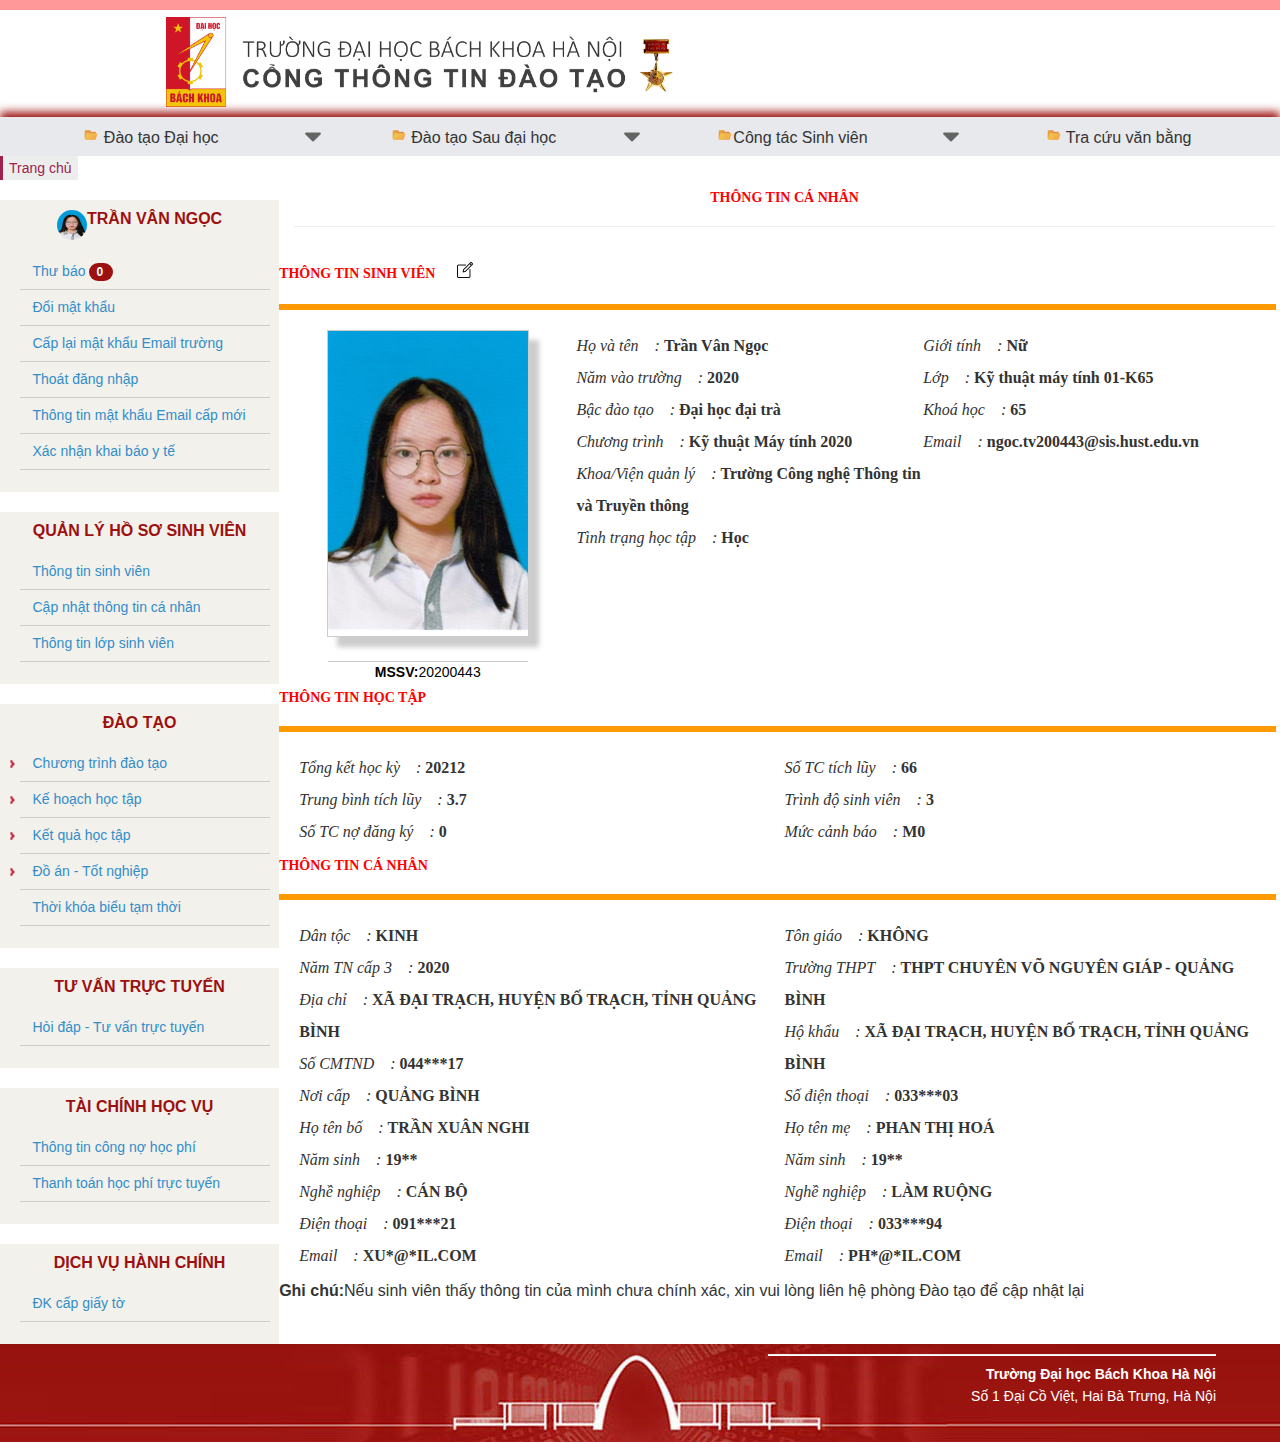
==== commit 6c487a40: "hehe" ====
--- a/ctt_files/ctt.html
+++ b/ctt_files/ctt.html
@@ -1,20 +1,19 @@
 <!DOCTYPE html>
-<html xmlns="http://www.w3.org/1999/xhtml" class="dxChrome dxWindowsPlatform dxWebKitFamily dxBrowserVersion-112">
+<html xmlns="http://www.w3.org/1999/xhtml">
 	<head>
 		<meta http-equiv="Content-Type" content="text/html; charset=UTF-8">
-		<!-- <link rel="stylesheet" type="text/css" href="./DXR.axd"> -->
 		<meta name="viewport" content="width=device-width, user-scalable=no, maximum-scale=1.0, minimum-scale=1.0">
 		<title> CTTBK • MainPage </title>
 		<link href="./ctt.css" type="text/css" rel="stylesheet">
-		<!-- <link rel="stylesheet" href="./bootstrap.min.css"> -->
-		<!--<link rel="stylesheet" href="./bootstrap-combobox.css">
-		<link rel="stylesheet" href="./docs.min.css">
-		<link rel="stylesheet" type="text/css" href="../Site.css"> -->
+		<script src="./ctt.js" type="text/javascript" charset="utf-8"></script>
 	</head>
 	<body id="body-main">
 		<div class="headerPane">
+			<!-- <div class="header-line-not-fixed">
+			</div> -->
 			<div class="header-line">
 			</div>
+			
 			<div class="container">
 				<img class="img-header-logo" id="HeaderPaneLogo" src="./logo-cttdt.png">
 			</div>
@@ -25,7 +24,7 @@
 					<ul class="img-ul-top-menu" style="width: 100%;">
 						<li class="top-menu-item">
 							<div class="top-menu-item-content" id="TopMenuPane_menuTop_01_Content" style="float: none; padding-right: 21px;">
-								<img class="top-menu-item-icon" src="./icon-send-backward.png">
+								<img class="top-menu-item-icon" src="./open-folder.png">
 								<span class="top-menu-item-name">Đào tạo Đại học</span>
 							</div>
 							<div class="top-menu-item-dropdown-menu">
@@ -41,12 +40,12 @@
 								</ul>
 							</div>
 							<div class="top-menu-item-icon-dropdown" style="display: grid; margin-top: -28px;">
-								<img class="top-menu-item-icon" src="./icon-send-backward.png" alt="v" style="margin-top: 10px; justify-self: end;">
+								<img class="top-menu-item-icon" src="./drop-down-arrow.png" alt="v" style="margin-top: 10px; justify-self: end;">
 							</div>
 						</li>
 						<li class="top-menu-item" style="font-size: medium; min-width: 45px; width: 25%;" id="TopMenuPane_menuTop_02">
 							<div class="top-menu-item-content" id="TopMenuPane_menuTop_02_Content" style="float: none; padding-left: 7px; padding-right: 21px;">
-								<img class="top-menu-item-icon" src="./icon-send-backward.png">
+								<img class="top-menu-item-icon" src="./open-folder.png">
 								<span class="top-menu-item-name">Đào tạo Sau đại học</span>
 							</div>
 							<div class="top-menu-item-dropdown-menu">
@@ -61,12 +60,12 @@
 								</ul>
 							</div>
 							<div class="top-menu-item-icon-dropdown" style="display: grid; margin-top: -28px;">
-								<img class="top-menu-item-icon" src="./icon-send-backward.png" alt="v" style="margin-top: 10px; justify-self: end;">
+								<img class="top-menu-item-icon" src="./drop-down-arrow.png" alt="v" style="margin-top: 10px; justify-self: end;">
 							</div>
 						</li>
 						<li class="top-menu-item" style="font-size: medium; min-width: 45px; width: 25%;">
 							<div class="top-menu-item-content" id="TopMenuPane_menuTop_DXI2_T" style="float: none; padding-left: 7px; padding-right: 21px;">
-								<img class="top-menu-item-icon" src="./icon-send-backward.png" alt="" id="TopMenuPane_menuTop_DXI2_Img"><span class="top-menu-item-name">Công tác Sinh viên</span>
+								<img class="top-menu-item-icon" src="./open-folder.png" alt="" id="TopMenuPane_menuTop_DXI2_Img"><span class="top-menu-item-name">Công tác Sinh viên</span>
 							</div>
 							<div class="top-menu-item-dropdown-menu">
 								<ul>
@@ -81,32 +80,18 @@
 								</ul>
 							</div>
 							<div class="top-menu-item-icon-dropdown" style="display: grid; margin-top: -28px;">
-								<img class="top-menu-item-icon" src="./icon-send-backward.png" alt="v" style="margin-top: 10px; justify-self: end;">
+								<img class="top-menu-item-icon" src="./drop-down-arrow.png" alt="v" style="margin-top: 10px; justify-self: end;">
 							</div>
 						</li>
 						<li class="top-menu-item" id="TopMenuPane_menuTop_DXI3_" style="min-width: 45px; width: 25%;">
 							<div class="top-menu-item-content" href="#" style="font-size: medium; float: none;">
-								<img class="top-menu-item-icon" src="./icon-send-backward.png">
+								<img class="top-menu-item-icon" src="./open-folder.png">
 								<span class="top-menu-item-name">Tra cứu văn bằng</span>
-							</div>
-							<div class="top-menu-item-icon-dropdown" style="display: grid; margin-top: -28px;">
-								<img class="top-menu-item-icon" src="./icon-send-backward.png" alt="v" style="margin-top: 10px; justify-self: end;">
 							</div>
 						</li>
 					</ul>
 				</div>
 				</div>
-				<!-- <div id="TopMenuPane_menuTop_DXM1_" style="z-index: 20002; display: none; position: absolute;">
-					<div class="dxm-shadow dxm-popup" style="font-size:Medium;" id="TopMenuPane_menuTop_DXME1_">
-				<ul class="dxm-noImages ">
-					<li class="top-menu-item" id="TopMenuPane_menuTop_DXI1i0_"><a class="top-menu-item-content dx" href="http://ctt-daotao.hust.edu.vn/DisplayWeb/DisplayMenu?menu=47" style="font-size:Medium;" id="TopMenuPane_menuTop_DXI1i0_T"><span class="top-menu-item-name">Tuyển sinh</span></a><b class="dx-clear"></b></li><li class="dxm-spacing" id="TopMenuPane_menuTop_DXI1i1_II"></li><li class="top-menu-item" id="TopMenuPane_menuTop_DXI1i1_"><a class="top-menu-item-content dx" href="http://ctt-daotao.hust.edu.vn/DisplayWeb/DisplayMenu?menu=48" style="font-size:Medium;" id="TopMenuPane_menuTop_DXI1i1_T"><span class="top-menu-item-name">Đào tạo</span></a><b class="dx-clear"></b></li><li class="dxm-spacing" id="TopMenuPane_menuTop_DXI1i2_II"></li><li class="top-menu-item" id="TopMenuPane_menuTop_DXI1i2_"><a class="top-menu-item-content dx" href="http://ctt-daotao.hust.edu.vn/DisplayWeb/DisplayMenu?menu=41" style="font-size:Medium;" id="TopMenuPane_menuTop_DXI1i2_T"><span class="top-menu-item-name">Mẫu văn bản giấy tờ</span></a><b class="dx-clear"></b></li><li class="dxm-spacing" id="TopMenuPane_menuTop_DXI1i3_II"></li><li class="top-menu-item" id="TopMenuPane_menuTop_DXI1i3_"><a class="top-menu-item-content dx" href="http://ctt-daotao.hust.edu.vn/DisplayWeb/DisplayMenu?menu=42" style="font-size:Medium;" id="TopMenuPane_menuTop_DXI1i3_T"><span class="top-menu-item-name">Văn bản - Quy chế</span></a><b class="dx-clear"></b></li><li class="dxm-spacing" id="TopMenuPane_menuTop_DXI1i4_II"></li><li class="top-menu-item" id="TopMenuPane_menuTop_DXI1i4_"><a class="top-menu-item-content dx" href="http://ctt-daotao.hust.edu.vn/DisplayWeb/DisplayMenu?menu=43" style="font-size:Medium;" id="TopMenuPane_menuTop_DXI1i4_T"><span class="top-menu-item-name">Thông tin văn bằng</span></a><b class="dx-clear"></b></li><li class="dxm-spacing" id="TopMenuPane_menuTop_DXI1i5_II"></li><li class="top-menu-item" id="TopMenuPane_menuTop_DXI1i5_"><a class="top-menu-item-content dx" href="http://ctt-daotao.hust.edu.vn/DisplayWeb/DisplayMenu?menu=44" style="font-size:Medium;" id="TopMenuPane_menuTop_DXI1i5_T"><span class="top-menu-item-name">Trang thông tin cá nhân</span></a><b class="dx-clear"></b></li><li class="dxm-spacing" id="TopMenuPane_menuTop_DXI1i6_II"></li><li class="top-menu-item" id="TopMenuPane_menuTop_DXI1i6_"><a class="top-menu-item-content dx" href="http://ctt-daotao.hust.edu.vn/DisplayWeb/DisplayMenu?menu=45" style="font-size:Medium;" id="TopMenuPane_menuTop_DXI1i6_T"><span class="top-menu-item-name">Liên hệ</span></a><b class="dx-clear"></b></li>
-				</ul>
-					</div>
-				</div>
-				<div id="TopMenuPane_menuTop_DXM2_" style="z-index: 20002; display: none; position: absolute;">
-					<div class="dxm-shadow dxm-popup" style="font-size:Medium;" id="TopMenuPane_menuTop_DXME2_">
-					</div>
-				</div> -->
 		</div>
 		<div class="mainpage-panel">
 			<a href="#">Trang chủ</a>
@@ -120,7 +105,7 @@
 					</div>
 					<div class="nav-bar-members">
 						<ul class="nav-bar-list">
-							<li><a href="">Thư báo</a></li>
+							<li><a href="">Thư báo<span class="navigation_quantity">0</span></a></li>
 							<li><a href="">Đổi mật khẩu</a></li>
 							<li><a href="">Cấp lại mật khẩu Email trường</a></li>
 							<li><a href="">Thoát đăng nhập</a></li>
@@ -239,7 +224,7 @@
 					<div class="page_info">
 						<div class="page_info_header">
 							<div class="page_header_label page_main_label">Thông tin sinh viên
-								<a class="page_main_label_edit" href="./edit.html"><i class="fa-solid fa-pen-to-square"></i></a>
+								<a class="page_main_label_edit" href="./ctt-edit.html"><img class="top-menu-item-icon" src="editing.png"></a>
 							</div>
 							<hr class="page_header_seperate">
 						</div>
@@ -249,52 +234,52 @@
 									<div class="avatar-wrapper">
 										<img src="./student-picture.png" alt="Avatar">
 									</div>
-									<div class="avatar-mssv">MSSV:<span class="mssv">20204766</span></div>
+									<div class="avatar-mssv">MSSV:<span class="mssv">20200443</span></div>
 								</div>
 							</div>
 							<div class="col-md-4">
 								<div class="page_personal_information">
 									<span class="personal_information_label">Họ và tên&emsp;: 
-										<span class="personal_information_value">Lê Thành Nam</span>
+										<span class="personal_information_value" id="me.Name"></span>
 									</span>
 									<br>
 									<span class="personal_information_label">Năm vào trường&emsp;: 
-										<span class="personal_information_value">2020</span>
+										<span class="personal_information_value" id="me.Year"></span>
 									</span>
 									<br>
 									<span class="personal_information_label">Bậc đào tạo&emsp;: 
-										<span class="personal_information_value">Đại học đại trà</span>
+										<span class="personal_information_value" id="me.Degree"></span>
 									</span>
 									<br>
 									<span class="personal_information_label">Chương trình&emsp;: 
-										<span class="personal_information_value">Kỹ thuật Máy tính 2020</span>
+										<span class="personal_information_value" id="me.Program"></span>
 									</span>
 									<br>
 									<span class="personal_information_label">Khoa/Viện quản lý&emsp;: 
-										<span class="personal_information_value">Trường Công nghệ Thông tin và Truyền thông</span>
+										<span class="personal_information_value" id="me.Department"></span>
 									</span>
 									<br>
 									<span class="personal_information_label">Tình trạng học tập&emsp;: 
-										<span class="personal_information_value">Học</span>
+										<span class="personal_information_value" id="me.Status"></span>
 									</span>
 								</div>
 							</div>
 							<div class="col-md-4">
 								<div class="page_personal_information">
 									<span class="personal_information_label">Giới tính&emsp;: 
-										<span class="personal_information_value">Nam</span>
+										<span class="personal_information_value" id="me.Gender"></span>
 									</span>
 									<br>
 									<span class="personal_information_label">Lớp&emsp;: 
-										<span class="personal_information_value">Kỹ thuật máy tính 01-K65</span>
+										<span class="personal_information_value" id="me.S_class"></span>
 									</span>
 									<br>
 									<span class="personal_information_label">Khoá học&emsp;: 
-										<span class="personal_information_value">65</span>
+										<span class="personal_information_value" id="me.Khoa"></span>
 									</span>
 									<br>
 									<span class="personal_information_label">Email&emsp;: 
-										<span class="personal_information_value">Nam.lt204766@sis.hust.edu.vn</span>
+										<span class="personal_information_value" id="me.Email"></span>
 									</span>
 								</div>
 							</div>
@@ -314,7 +299,7 @@
 									</span>
 									<br>
 									<span class="personal_information_label">Trung bình tích lũy&emsp;: 
-										<span class="personal_information_value">0.0</span>
+										<span class="personal_information_value">3.7</span>
 									</span>
 									<br>
 									<span class="personal_information_label">Số TC nợ đăng ký&emsp;: 
@@ -325,11 +310,11 @@
 							<div class="col-md-6">
 								<div class="page_personal_information">
 									<span class="personal_information_label">Số TC tích lũy&emsp;: 
-										<span class="personal_information_value">0</span>
+										<span class="personal_information_value">66</span>
 									</span>
 									<br>
 									<span class="personal_information_label">Trình độ sinh viên&emsp;: 
-										<span class="personal_information_value">0</span>
+										<span class="personal_information_value">3</span>
 									</span>
 									<br>
 									<span class="personal_information_label">Mức cảnh báo&emsp;: 
@@ -357,19 +342,19 @@
 									</span>
 									<br>
 									<span class="personal_information_label">Địa chỉ&emsp;: 
-										<span class="personal_information_value">THÔNG TIN CÁ NHÂN</span>
+										<span class="personal_information_value">XÃ ĐẠI TRẠCH, HUYỆN BỐ TRẠCH, TỈNH QUẢNG BÌNH</span>
 									</span>
 									<br>
 									<span class="personal_information_label">Số CMTND&emsp;: 
-										<span class="personal_information_value">*******</span>
+										<span class="personal_information_value">044***17</span>
 									</span>
 									<br>
 									<span class="personal_information_label">Nơi cấp&emsp;: 
-										<span class="personal_information_value">THÔNG TIN CÁ NHÂN</span>
+										<span class="personal_information_value">QUẢNG BÌNH</span>
 									</span>
 									<br>
 									<span class="personal_information_label">Họ tên bố&emsp;: 
-										<span class="personal_information_value">THÔNG TIN CÁ NHÂN</span>
+										<span class="personal_information_value">TRẦN XUÂN NGHI</span>
 									</span>
 									<br>
 									<span class="personal_information_label">Năm sinh&emsp;: 
@@ -377,15 +362,15 @@
 									</span>
 									<br>
 									<span class="personal_information_label">Nghề nghiệp&emsp;: 
-										<span class="personal_information_value">THÔNG TIN CÁ NHÂN</span>
+										<span class="personal_information_value">CÁN BỘ</span>
 									</span>
 									<br>
 									<span class="personal_information_label">Điện thoại&emsp;: 
-										<span class="personal_information_value">096*****</span>
+										<span class="personal_information_value">091***21</span>
 									</span>
 									<br>
 									<span class="personal_information_label">Email&emsp;: 
-										<span class="personal_information_value">***@***.***</span>
+										<span class="personal_information_value">XU*@*IL.COM</span>
 									</span>
 								</div>
 							</div>
@@ -396,19 +381,19 @@
 									</span>
 									<br>
 									<span class="personal_information_label">Trường THPT&emsp;: 
-										<span class="personal_information_value">THÔNG TIN CÁ NHÂN</span>
+										<span class="personal_information_value">THPT CHUYÊN VÕ NGUYÊN GIÁP - QUẢNG BÌNH</span>
 									</span>
 									<br>
 									<span class="personal_information_label">Hộ khẩu&emsp;: 
-										<span class="personal_information_value">THÔNG TIN CÁ NHÂN</span>
+										<span class="personal_information_value">XÃ ĐẠI TRẠCH, HUYỆN BỐ TRẠCH, TỈNH QUẢNG BÌNH</span>
 									</span>
 									<br>
 									<span class="personal_information_label">Số điện thoại&emsp;: 
-										<span class="personal_information_value">033*****</span>
+										<span class="personal_information_value">033***03</span>
 									</span>
 									<br>
 									<span class="personal_information_label">Họ tên mẹ&emsp;: 
-										<span class="personal_information_value">THÔNG TIN CÁ NHÂN</span>
+										<span class="personal_information_value">PHAN THỊ HOÁ</span>
 									</span>
 									<br>
 									<span class="personal_information_label">Năm sinh&emsp;: 
@@ -416,21 +401,20 @@
 									</span>
 									<br>
 									<span class="personal_information_label">Nghề nghiệp&emsp;: 
-										<span class="personal_information_value">THÔNG TIN CÁ NHÂN</span>
+										<span class="personal_information_value">LÀM RUỘNG</span>
 									</span>
 									<br>
 									<span class="personal_information_label">Điện thoại&emsp;: 
-										<span class="personal_information_value">091*****</span>
+										<span class="personal_information_value">033***94</span>
 									</span>
 									<br>
 									<span class="personal_information_label">Email&emsp;: 
-										<span class="personal_information_value">***@***.***</span>
-									</span>
-								</div>
-							</div>
-						</div>
-					</div>
-	
+										<span class="personal_information_value">PH*@*IL.COM</span>
+									</span>
+								</div>
+							</div>
+						</div>
+					</div>
 					<span class="page_note_label">Ghi chú:<span class="page_note_value">Nếu sinh viên thấy thông tin của mình chưa chính xác, xin vui lòng liên hệ phòng Đào tạo để cập nhật lại</span>
 					</span>
 				</div>
@@ -445,11 +429,23 @@
                 <div class="footerRight">
                     <hr>
                     <b>Trường Đại học Bách Khoa Hà Nội</b>
-                    <br><br>
+                    <br>
                     <p>Số 1 Đại Cồ Việt, Hai Bà Trưng, Hà Nội</p>
                 </div>
             </div>
         </div>
     	</footer>
+		<script>
+			document.getElementById("me.Name").innerHTML = me.getName();
+			document.getElementById("me.Year").innerHTML = me.getYear();
+			document.getElementById("me.Degree").innerHTML = me.getDegree();
+			document.getElementById("me.Program").innerHTML = me.getProgram();
+			document.getElementById("me.Department").innerHTML = department_dict[me.getDepartment()];
+			document.getElementById("me.Status").innerHTML = status_dict[me.getStatus()];
+			document.getElementById("me.Gender").innerHTML = gender_dict[me.getGender()];
+			document.getElementById("me.S_class").innerHTML = me.getS_class();
+			document.getElementById("me.Khoa").innerHTML = me.getKhoa();
+			document.getElementById("me.Email").innerHTML = me.getEmail();
+		</script>
 	</body>
 </html>--- a/ctt_files/ctt.css
+++ b/ctt_files/ctt.css
@@ -1,7 +1,8 @@
 body {
-    font-family: Times, "Times New Roman", serif;
+    font: 14px 'Segoe UI','Helvetica Neue','Droid Sans',Arial,Tahoma,Geneva,Sans-serif;
     margin-left: 0;
-    font-size: 14px;
+    margin-right: 0;
+    /* font-size: 14px; */
 }
 
 /*header*/
@@ -22,6 +23,14 @@
     left: 0px;
 }
 
+.header-line-not-fixed{
+    padding: 5px; 
+    background-color: #9c1010;
+    width: 100%; 
+    top: 0px; 
+    left: 0px;
+}
+
 .img-header-logo {
     height: 90%;
 }
@@ -86,16 +95,18 @@
     min-width: 45px; 
     width: 25%;
     height: 30px;
+    cursor: pointer;
 }
 
 .top-menu-item-content
 {
 	line-height: 100%;
+    
 }
 
 .top-menu-item-icon {
     width: 16px;
-    height: inherit;
+    height: 16px;
 }
 
 ul {
@@ -115,7 +126,7 @@
     /* Links inside the dropdown */
 .top-menu-item-dropdown-menu li a {
     color: black;
-    padding: 12px 16px;
+    padding: 8px 16px;
     text-decoration: none;
     display: block;
 }
@@ -206,6 +217,19 @@
     justify-content: center;
 }
 
+.navigation_quantity {
+    background-color: #9C1010;
+    display: inline-block;
+    min-width: 10px;
+    padding: 3px 7px;
+    font-size: 12px;
+    font-weight: 700;
+    line-height: 1;
+    color: #fff;
+    border-radius: 10px;
+    margin-left: 4px;
+}
+
 .student-picture-small {
     border-radius: 100px;
     width: 30px;
@@ -214,16 +238,20 @@
 
 .text-heading {
     font-weight: bold;
-    color: red;
+    color: #9c1010;
     text-align: center;
     vertical-align: middle;
+    font-size: 16px;
+    font-family: 'Segoe UI','Helvetica Neue','Droid Sans',Arial,Tahoma,Geneva,Sans-serif !important;
+    text-transform: uppercase;
 }
 
 .nav-bar-list li {
     line-height: 2.5;
     border-bottom: #ccc 1px solid;
     margin-right: 9px;
-    margin-left: -15px;
+    margin-left: -20px;
+    cursor: pointer;
 }
 
 .nav-bar-list li:hover {
@@ -247,7 +275,7 @@
     line-height: 2.5;
     border-bottom: #ccc 1px solid;
     margin-right: 9px;
-    margin-left: -45px;
+    margin-left: -50px;
 }
 
 .nav-bar-arrow:hover .nav-bar-list.drop-down li {
@@ -288,6 +316,10 @@
     font-size: 14px;
     font-weight: bold;
     color: red;
+    font-family: Times, serif;
+}
+
+.edit-form-label {
     font-family: Times, serif;
 }
 
@@ -398,7 +430,7 @@
 }
 
 .page_note_label {
-    position: absolute;
+    /* position: absolute; */
     bottom: 18px;
     font-family: 'Arimo', sans-serif !important;
     color: #343434;
@@ -450,4 +482,93 @@
     border-bottom: 1px solid #fff;
 }
 
-/*headerPane*/
+/* Edit Page */
+.page_info_submit {
+    margin-top: 32px;
+    text-align: center;
+}
+
+.avatar-edit {
+    margin-top: 24px;
+    display: flex;
+    flex-direction: column;
+}
+
+.edit-form-wrapper {
+    display: flex;
+    flex-direction: column;
+}
+
+form {
+    display: grid;
+    grid-template-columns: 30% 35% 35%;
+    grid-column-gap: 60px;
+    font-size: 14px;
+}
+
+input[type=text],
+input[type=number],
+input[type=email],
+select {
+    width: 100%;
+    padding: 4px 4px;
+    margin: 8px 0;
+    border-width: 1px;
+    border-color: gray;
+    font-size: 14px;
+    font-family: Times, 'Times New Roman', serif;
+    /* border-radius: 10%; */
+  }
+
+.edit-form {
+    margin-bottom: 12px;
+}
+
+.edit-form-label {
+    font-size: 16px;
+    font-weight: 600;
+    margin-bottom: 4px;
+}
+
+#button-cancel {
+    border: none;
+    background-color: rgb(240, 103, 103);
+    color: white;
+    padding: 15px 32px;
+    text-align: center;
+    text-decoration: none;
+    display: none;
+    font-size: 14px;
+    margin: 4px 2px;
+    cursor: pointer;
+  }
+
+#button-submit {
+    border: solid 1px;
+    background-color: rgb(127, 226, 127);
+    color: white;
+    padding: 15px 32px;
+    text-align: center;
+    text-decoration: none;
+    display: none;
+    font-size: 14px;
+    margin: 4px 2px;
+    cursor: pointer;
+  }
+
+  #button-reset {
+    border: solid 1px;
+    background-color: rgb(95, 94, 89);
+    color: white;
+    padding: 15px 32px;
+    text-align: center;
+    text-decoration: none;
+    display: none;
+    font-size: 14px;
+    margin: 4px 2px;
+    cursor: pointer;
+  }
+
+select {
+    width: 100%;
+}
